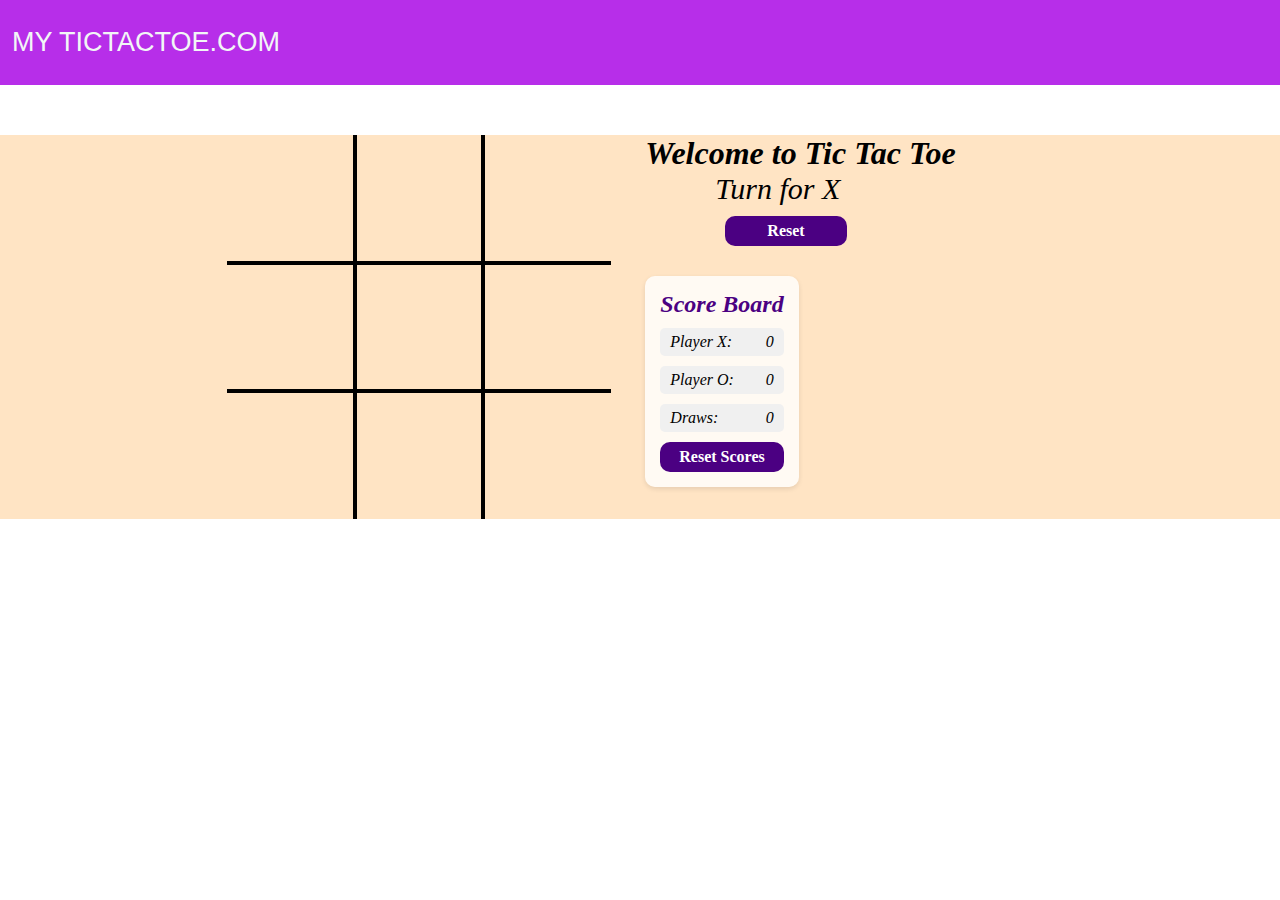
==== index.html @ e13ec162 "Issue modified" ====
<!DOCTYPE html>
<html lang="en">
<head>
    <meta charset="UTF-8">
    <meta http-equiv="X-UA-Compatible" content="IE=edge">
    <meta name="viewport" content="width=device-width, initial-scale=1.0">
    <title>Tic Tac Toe</title>
    <link rel="stylesheet" href="style.css">
</head>
<body>
    <nav>
    <ul>
        <li>MY TICTACTOE.COM</li>
    </ul>
    </nav>
    <div class="gamecontainer">
        <div class="container">
            <div class="line"></div>
            <div class="box bt-0 bl-0"><span class="boxtext"></span></div>
            <div class="box bt-0"><span class="boxtext"></span></div>
            <div class="box bt-0 br-0"><span class="boxtext"></span></div>
            <div class="box bl-0"><span class="boxtext"></span></div>
            <div class="box"><span class="boxtext"></span></div>
            <div class="box br-0"><span class="boxtext"></span></div>
            <div class="box bl-0 bb-0"><span class="boxtext"></span></div>
            <div class="box bb-0"><span class="boxtext"></span></div>
            <div class="box bb-0 br-0"><span class="boxtext"></span></div>
        </div>
        <div class="gameinfo">
            <h1>Welcome to Tic Tac Toe</h1>
            <div class="turnchange">
                <span class="info">Turn for X</span>
                <button id="reset">Reset</button>
            </div>
            <div class="score-container">
                <div class="score-board">
                    <h2>Score Board</h2>
                    <div class="scores">
                        <div class="score-item">
                            <span>Player X:</span>
                            <span id="scoreX">0</span>
                        </div>
                        <div class="score-item">
                            <span>Player O:</span>
                            <span id="scoreO">0</span>
                        </div>
                        <div class="score-item">
                            <span>Draws:</span>
                            <span id="scoreDraw">0</span>
                        </div>
                    </div>
                    <button id="resetScores">Reset Scores</button>
                </div>
                <div class="imgbox">
                    <img src="excited.gif" alt="">
                </div>
            </div>
        </div>
    </div>
    <script src="script.js"></script>
</body>
</html>
---- style.css ----
* {
    margin: 0;
    padding: 0;
}

nav {
    background-color: rgb(183, 46, 233);
    color: rgb(242, 246, 246);
    height: 85px;
    font-size: 27px;
    align-items: center;
    display: flex;
    padding: 0 12px;
    font-family: 'Lucida Sans', 'Lucida Sans Regular', 'Lucida Grande', 'Lucida Sans Unicode', Geneva, Verdana, sans-serif;
}

nav ul {
    list-style-type: none;
}

.info {
    font-size: 30px;
}

.gamecontainer {
    background-color: bisque;
    display: flex;
    justify-content: center;
    margin-top: 50px;
}

.container {
    display: grid;
    position: relative;
    grid-template-rows: repeat(3, 10vw);
    grid-template-columns: repeat(3, 10vw);
    font-family: 'Lucida Sans', 'Lucida Sans Regular', 'Lucida Grande', 'Lucida Sans Unicode', Geneva, Verdana, sans-serif;
}

.box {
    border: 2px solid black;
    font-size: 8vw;
    cursor: pointer;
    display: flex;
    justify-content: center;
    align-items: center;
}

.box:hover {
    background-color: rgb(168, 212, 231);
}

.gameinfo {
    padding: 0 34px;
    font-style: italic;
}

.imgbox img {
    width: 0;
    transition: width 1s ease-in-out;
}

.br-0 {
    border-right: 0;
}

.bl-0 {
    border-left: 0;
}

.bt-0 {
    border-top: 0;
}

.bb-0 {
    border-bottom: 0;
}

.turnchange {
    display: flex;
    flex-direction: column;
    justify-content: center;
    margin-left: 70px;
}

#reset {
    width: 40%;
    margin: 10px;
    background: #4B0082;
    color: #FFFFFF;
    padding: 6px 10px;
    border-radius: 10px;
    border: none;
    cursor: pointer;
    font-family: Georgia, 'Times New Roman', Times, serif;
    font-weight: 600;
    font-size: 16px;
    transition: all 0.3s ease-in-out;
}

#reset:hover {
    background-color: #9370DB;
    transform: scale(1.05);
    box-shadow: 0px 4px 8px rgba(0,0,0,0.2);
}

.line {
    background-color: rgb(222, 142, 229);
    height: 4px;
    width: 0;
    position: absolute;
    transition: width 1s ease-in-out;
}

.score-container {
    display: flex;
    align-items: flex-start;
    gap: 20px;
    margin-top: 20px;
}

.score-board {
    flex: 1;
    padding: 15px;
    background-color: rgba(255, 255, 255, 0.8);
    border-radius: 10px;
    box-shadow: 0 2px 5px rgba(0,0,0,0.1);
}

.score-board h2 {
    text-align: center;
    margin-bottom: 10px;
    color: #4B0082;
}

.scores {
    display: flex;
    flex-direction: column;
    gap: 10px;
}

.score-item {
    display: flex;
    justify-content: space-between;
    padding: 5px 10px;
    background-color: #f0f0f0;
    border-radius: 5px;
}

#resetScores {
    width: 100%;
    margin-top: 10px;
    background: #4B0082;
    color: #FFFFFF;
    padding: 6px 10px;
    border-radius: 10px;
    border: none;
    cursor: pointer;
    font-family: Georgia, 'Times New Roman', Times, serif;
    font-weight: 600;
    font-size: 16px;
    transition: all 0.3s ease-in-out;
}

#resetScores:hover {
    background-color: #9370DB;
    transform: scale(1.05);
    box-shadow: 0px 4px 8px rgba(0,0,0,0.2);
}

.imgbox {
    display: flex;
    align-items: center;
    justify-content: center;
    width: 200px;
}

.imgbox img {
    max-width: 100%;
    height: auto;
    transition: width 1s ease-in-out;
}

@media screen and (max-width: 800px) {
    .gamecontainer {
        flex-wrap: wrap;
    }
    .gameinfo {
        margin-top: 34px;
    }
    .gameinfo h1 {
        font-size: 1.5rem;
    }
    .container {
        display: grid;
        grid-template-rows: repeat(3, 30vm);
        grid-template-columns: repeat(3, 30vm);
    }
    .score-container {
        flex-direction: column;
        align-items: center;
    }
    .imgbox {
        width: 150px;
    }
}
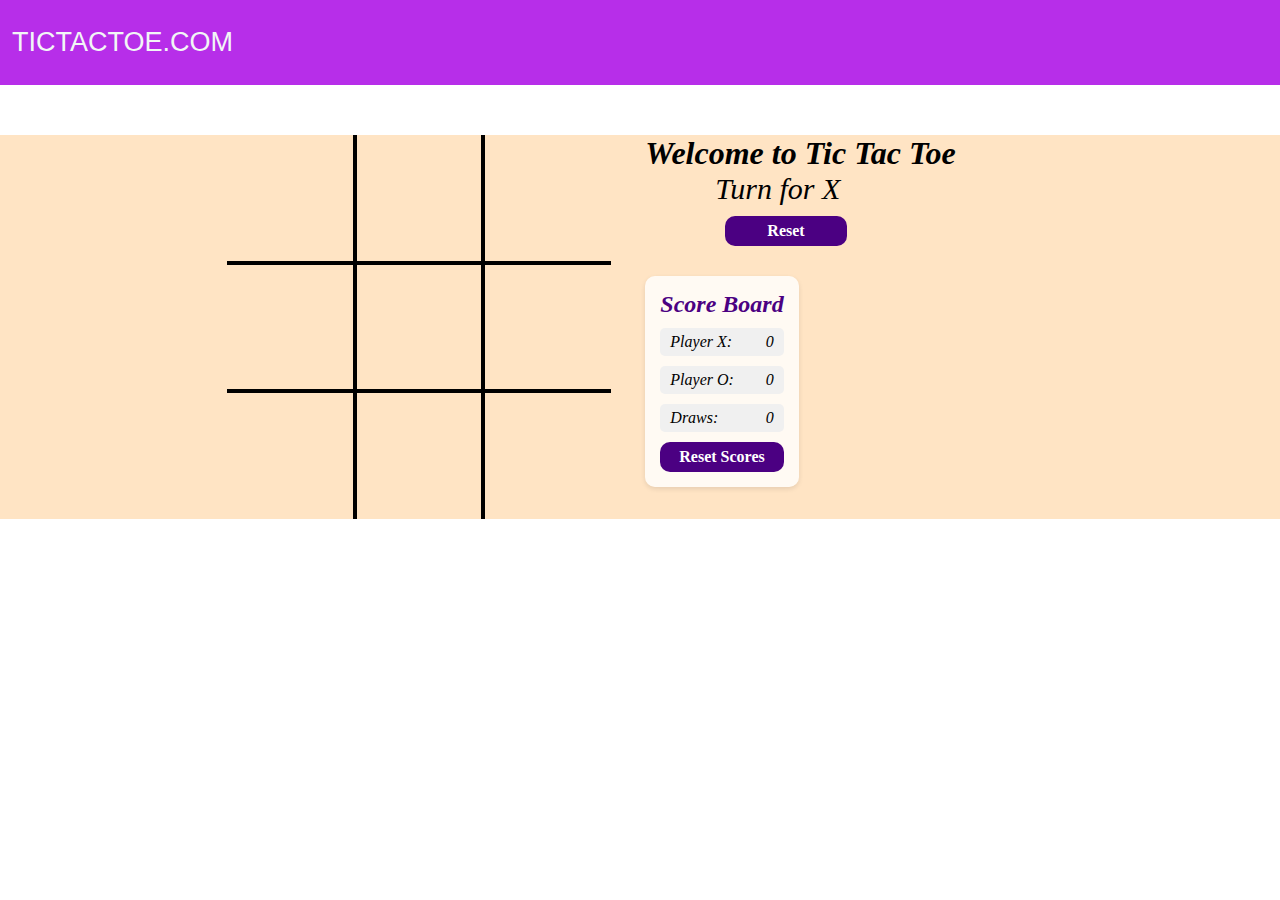
==== commit 06e400d2: "Code updated" ====
--- a/index.html
+++ b/index.html
@@ -10,7 +10,7 @@
 <body>
     <nav>
     <ul>
-        <li>MY TICTACTOE.COM</li>
+        <li>TICTACTOE.COM</li>
     </ul>
     </nav>
     <div class="gamecontainer">
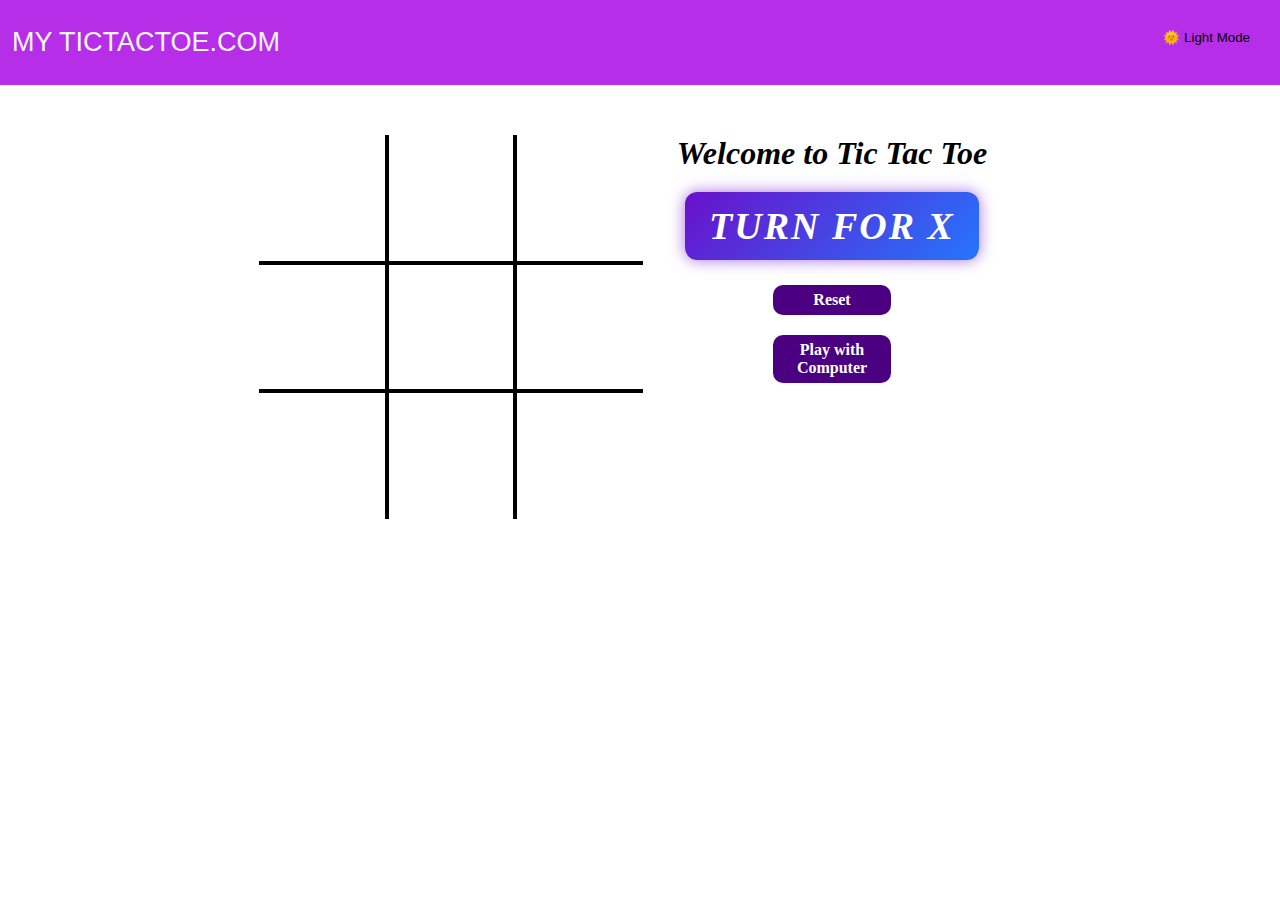
==== commit 0e129613: "Merge branch 'main' into enhancement/improve-turn-indicator" ====
--- a/index.html
+++ b/index.html
@@ -10,13 +10,15 @@
 <body>
     <nav>
     <ul>
-        <li>TICTACTOE.COM</li>
+        <li>MY TICTACTOE.COM</li>
     </ul>
+    <button id="togglebtn">🌞 Light Mode</button>
     </nav>
     <div class="gamecontainer">
+        
         <div class="container">
             <div class="line"></div>
-            <div class="box bt-0 bl-0"><span class="boxtext"></span></div>
+            <div class="box bt-0 bl-0" ><span class="boxtext"></span></div>
             <div class="box bt-0"><span class="boxtext"></span></div>
             <div class="box bt-0 br-0"><span class="boxtext"></span></div>
             <div class="box bl-0"><span class="boxtext"></span></div>
@@ -26,37 +28,20 @@
             <div class="box bb-0"><span class="boxtext"></span></div>
             <div class="box bb-0 br-0"><span class="boxtext"></span></div>
         </div>
-        <div class="gameinfo">
-            <h1>Welcome to Tic Tac Toe</h1>
-            <div class="turnchange">
-                <span class="info">Turn for X</span>
-                <button id="reset">Reset</button>
-            </div>
-            <div class="score-container">
-                <div class="score-board">
-                    <h2>Score Board</h2>
-                    <div class="scores">
-                        <div class="score-item">
-                            <span>Player X:</span>
-                            <span id="scoreX">0</span>
-                        </div>
-                        <div class="score-item">
-                            <span>Player O:</span>
-                            <span id="scoreO">0</span>
-                        </div>
-                        <div class="score-item">
-                            <span>Draws:</span>
-                            <span id="scoreDraw">0</span>
-                        </div>
-                    </div>
-                    <button id="resetScores">Reset Scores</button>
-                </div>
-                <div class="imgbox">
-                    <img src="excited.gif" alt="">
-                </div>
-            </div>
+    <div class="gameinfo">
+        <h1>Welcome to Tic Tac Toe</h1>
+        <div class="turnchange">
+            <span class="info">Turn for X</span>
+            <button id="reset">Reset</button>
+            <button id="bot">Play with Computer</button>
         </div>
+        <div class="imgbox">
+            <img src="excited.gif" alt="">
+        </div>
+    </div>
     </div>
     <script src="script.js"></script>
 </body>
-</html>+</html>
+
+
--- a/style.css
+++ b/style.css
@@ -1,9 +1,8 @@
-* {
+    *{
     margin: 0;
     padding: 0;
 }
-
-nav {
+nav{
     background-color: rgb(183, 46, 233);
     color: rgb(242, 246, 246);
     height: 85px;
@@ -14,30 +13,26 @@
     font-family: 'Lucida Sans', 'Lucida Sans Regular', 'Lucida Grande', 'Lucida Sans Unicode', Geneva, Verdana, sans-serif;
 }
 
-nav ul {
+nav ul{
     list-style-type: none;
 }
-
-.info {
-    font-size: 30px;
+.info{
+    font-size: 38px;
 }
-
-.gamecontainer {
-    background-color: bisque;
-    display: flex;
-    justify-content: center;
-    margin-top: 50px;
+.gamecontainer{
+     background-color: bisque;
+     display: flex;
+     justify-content: center;
+     margin-top: 50px;
 }
-
-.container {
-    display: grid;
+.container{
+    display: grid;  
     position: relative;
     grid-template-rows: repeat(3, 10vw);
-    grid-template-columns: repeat(3, 10vw);
+    grid-template-columns: repeat(3, 10vw) ;
     font-family: 'Lucida Sans', 'Lucida Sans Regular', 'Lucida Grande', 'Lucida Sans Unicode', Geneva, Verdana, sans-serif;
 }
-
-.box {
+.box{
     border: 2px solid black;
     font-size: 8vw;
     cursor: pointer;
@@ -45,45 +40,65 @@
     justify-content: center;
     align-items: center;
 }
-
-.box:hover {
+.box:hover{
     background-color: rgb(168, 212, 231);
 }
-
-.gameinfo {
+.info{
+    font-size: 38px;
+    font-weight: bold;
+    color: #fff;
+    background: linear-gradient(135deg, #6a11cb, #2575fc);
+    padding: 12px 24px;
+    border-radius: 12px;
+    text-align: center;
+    display: inline-block;
+    box-shadow: 0px 0px 15px rgba(106, 17, 203, 0.6);
+    margin-bottom: 15px;
+    text-transform: uppercase;
+    letter-spacing: 2px;
+    transition: all 0.3s ease-in-out;
+    animation: glow 1.5s infinite alternate;
+}
+@keyframes glow {
+    from {
+        box-shadow: 0px 0px 10px rgba(106, 17, 203, 0.8);
+    }
+    to {
+        box-shadow: 0px 0px 20px rgba(37, 117, 252, 1);
+    }
+}
+.gameinfo{
     padding: 0 34px;
     font-style: italic;
+    display: flex;
+    flex-direction: column;
+    align-items: center;
+    text-align: center;
 }
-
-.imgbox img {
+.imgbox img{
     width: 0;
-    transition: width 1s ease-in-out;
+    transition: width ls ease-in-out;
 }
-
-.br-0 {
+.br-0{
     border-right: 0;
 }
-
-.bl-0 {
+.bl-0{
     border-left: 0;
 }
-
-.bt-0 {
+.bt-0{
     border-top: 0;
 }
-
-.bb-0 {
+.bb-0{
     border-bottom: 0;
 }
-
-.turnchange {
+.turnchange{
     display: flex;
     flex-direction: column;
+    align-items: center;
     justify-content: center;
-    margin-left: 70px;
+    margin-top: 20px;
 }
-
-#reset {
+#reset,#bot{
     width: 40%;
     margin: 10px;
     background: #4B0082;
@@ -96,111 +111,75 @@
     font-weight: 600;
     font-size: 16px;
     transition: all 0.3s ease-in-out;
+   
+     
 }
-
-#reset:hover {
+#reset:hover{
     background-color: #9370DB;
     transform: scale(1.05);
     box-shadow: 0px 4px 8px rgba(0,0,0,0.2);
 }
 
-.line {
+.line{
     background-color: rgb(222, 142, 229);
     height: 4px;
     width: 0;
     position: absolute;
     transition: width 1s ease-in-out;
+
 }
-
-.score-container {
-    display: flex;
-    align-items: flex-start;
-    gap: 20px;
-    margin-top: 20px;
-}
-
-.score-board {
-    flex: 1;
-    padding: 15px;
-    background-color: rgba(255, 255, 255, 0.8);
-    border-radius: 10px;
-    box-shadow: 0 2px 5px rgba(0,0,0,0.1);
-}
-
-.score-board h2 {
-    text-align: center;
-    margin-bottom: 10px;
-    color: #4B0082;
-}
-
-.scores {
-    display: flex;
-    flex-direction: column;
-    gap: 10px;
-}
-
-.score-item {
-    display: flex;
-    justify-content: space-between;
-    padding: 5px 10px;
-    background-color: #f0f0f0;
-    border-radius: 5px;
-}
-
-#resetScores {
-    width: 100%;
-    margin-top: 10px;
-    background: #4B0082;
-    color: #FFFFFF;
-    padding: 6px 10px;
-    border-radius: 10px;
-    border: none;
-    cursor: pointer;
-    font-family: Georgia, 'Times New Roman', Times, serif;
-    font-weight: 600;
-    font-size: 16px;
-    transition: all 0.3s ease-in-out;
-}
-
-#resetScores:hover {
-    background-color: #9370DB;
-    transform: scale(1.05);
-    box-shadow: 0px 4px 8px rgba(0,0,0,0.2);
-}
-
-.imgbox {
-    display: flex;
-    align-items: center;
-    justify-content: center;
-    width: 200px;
-}
-
-.imgbox img {
-    max-width: 100%;
-    height: auto;
-    transition: width 1s ease-in-out;
-}
-
-@media screen and (max-width: 800px) {
-    .gamecontainer {
+@media screen and (max-width: 800px)
+{
+    .gamecontainer{
         flex-wrap: wrap;
     }
-    .gameinfo {
+    .gameinfo{
         margin-top: 34px;
     }
-    .gameinfo h1 {
+    .gameinfo h1{
         font-size: 1.5rem;
     }
-    .container {
+    .container{
         display: grid;
         grid-template-rows: repeat(3, 30vm);
         grid-template-columns: repeat(3, 30vm);
     }
-    .score-container {
-        flex-direction: column;
-        align-items: center;
-    }
-    .imgbox {
-        width: 150px;
-    }
-}+
+} 
+enhancement/improve-turn-indicator
+=======
+
+:root {
+    --bg-color: white;
+    --text-color: black;
+    --button-bg: lightgray;
+    --game-bg: bisque;
+}
+
+.dark-mode {
+    --bg-color: #1e1e1e;
+    --text-color: white;
+    --button-bg: gray;
+    --game-bg: #2c2c2c;
+}
+
+body {
+    background-color: var(--bg-color);
+    color: var(--text-color);
+    transition: 0.3s;
+}
+
+.gamecontainer {
+    background-color: var(--game-bg);
+}
+
+#togglebtn {
+    background-color: var(--button-bg);
+    border: none;
+    padding: 10px;
+    cursor: pointer;
+    border-radius: 5px;
+    position: absolute;
+    right: 20px;
+    top: 20px;
+} main
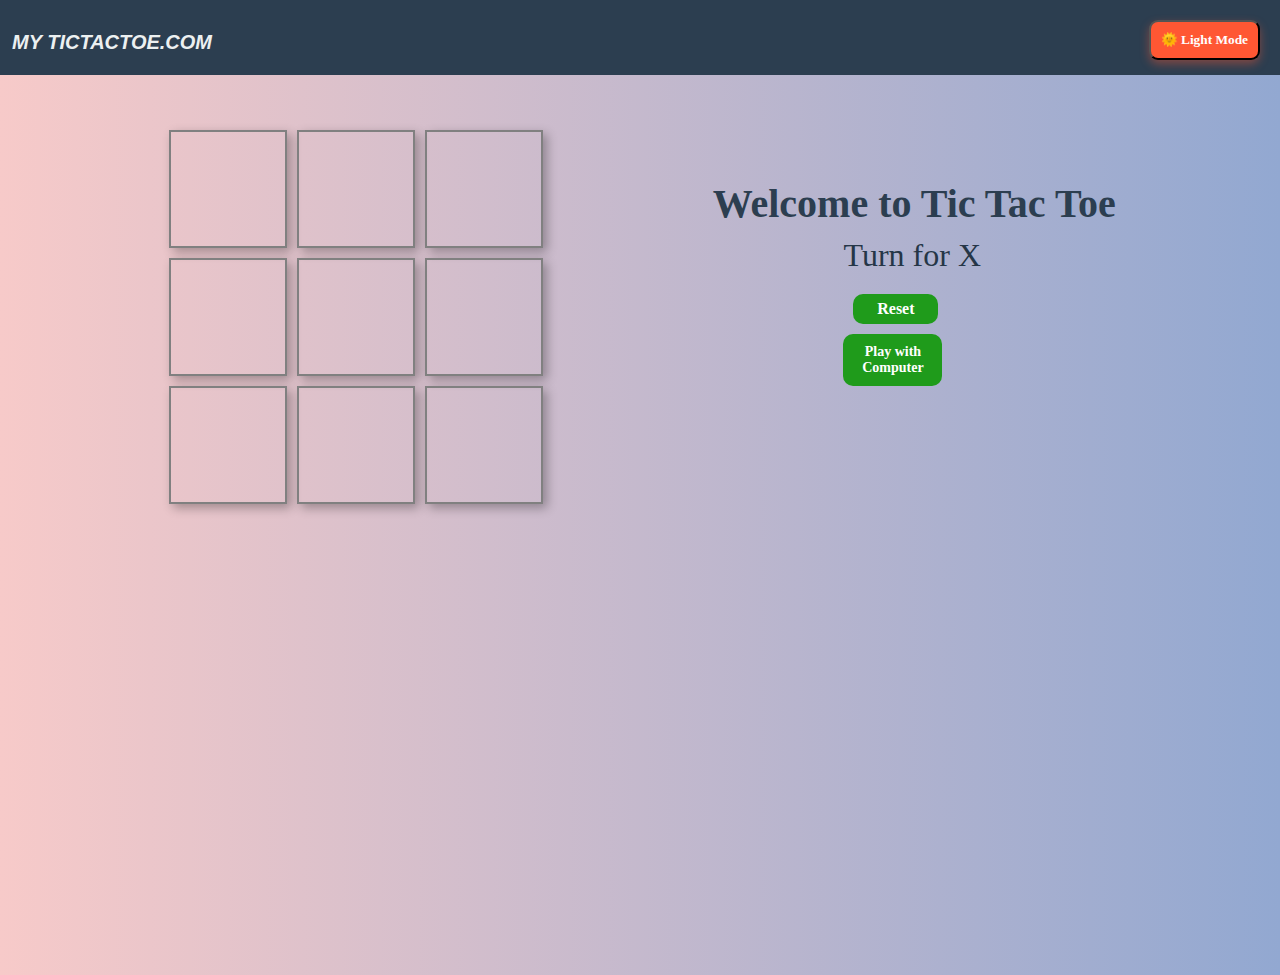
==== commit ea4bcee3: "Changed the UI of the page enhancing the UI with better colour" ====
--- a/index.html
+++ b/index.html
@@ -14,6 +14,7 @@
     </ul>
     <button id="togglebtn">🌞 Light Mode</button>
     </nav>
+    <main>
     <div class="gamecontainer">
         
         <div class="container">
@@ -41,6 +42,7 @@
     </div>
     </div>
     <script src="script.js"></script>
+</main>
 </body>
 </html>
 
--- a/style.css
+++ b/style.css
@@ -3,10 +3,12 @@
     padding: 0;
 }
 nav{
-    background-color: rgb(183, 46, 233);
-    color: rgb(242, 246, 246);
+    background-color:#2C3E50;
+    color: #ECF0F1;
     height: 85px;
-    font-size: 27px;
+    font-size: 20px;
+    font-weight: bold;
+    font-style: italic;
     align-items: center;
     display: flex;
     padding: 0 12px;
@@ -16,16 +18,23 @@
 nav ul{
     list-style-type: none;
 }
+
+main{
+    background: linear-gradient(to right,#f7cac9,#92a8d1);
+    position: relative;
+    margin-top: -20px;
+    height: 100vh;
+}
 .info{
-    font-size: 38px;
+    font-size: 30px;
 }
 .gamecontainer{
-     background-color: bisque;
      display: flex;
-     justify-content: center;
-     margin-top: 50px;
+     justify-content: space-evenly;
+     margin-top: 10px;
 }
 .container{
+    margin-top: 50px;
     display: grid;  
     position: relative;
     grid-template-rows: repeat(3, 10vw);
@@ -33,53 +42,37 @@
     font-family: 'Lucida Sans', 'Lucida Sans Regular', 'Lucida Grande', 'Lucida Sans Unicode', Geneva, Verdana, sans-serif;
 }
 .box{
-    border: 2px solid black;
+    border: 2px solid gray;
+    box-shadow: 4px 4px 10px rgba(0,0,0,0.3);
     font-size: 8vw;
+    color: #2C3E50;
     cursor: pointer;
     display: flex;
     justify-content: center;
     align-items: center;
+    margin: 5px;
 }
 .box:hover{
-    background-color: rgb(168, 212, 231);
-}
-.info{
-    font-size: 38px;
-    font-weight: bold;
-    color: #fff;
-    background: linear-gradient(135deg, #6a11cb, #2575fc);
-    padding: 12px 24px;
-    border-radius: 12px;
-    text-align: center;
-    display: inline-block;
-    box-shadow: 0px 0px 15px rgba(106, 17, 203, 0.6);
-    margin-bottom: 15px;
-    text-transform: uppercase;
-    letter-spacing: 2px;
-    transition: all 0.3s ease-in-out;
-    animation: glow 1.5s infinite alternate;
-}
-@keyframes glow {
-    from {
-        box-shadow: 0px 0px 10px rgba(106, 17, 203, 0.8);
-    }
-    to {
-        box-shadow: 0px 0px 20px rgba(37, 117, 252, 1);
-    }
+    background-color: #7a4e8d;
 }
 .gameinfo{
-    padding: 0 34px;
-    font-style: italic;
-    display: flex;
-    flex-direction: column;
-    align-items: center;
-    text-align: center;
+     display: flex;
+     flex-direction: column;
+     justify-content: center;
+     align-items: center;
+    
+}
+.gameinfo h1{
+    margin-bottom: 10px;
+    font-family: Cambria, Cochin, Georgia, Times, 'Times New Roman', serif;
+    font-size: 2.5rem;
+    color: #2C3E50;
 }
 .imgbox img{
     width: 0;
     transition: width ls ease-in-out;
 }
-.br-0{
+/* .br-0{
     border-right: 0;
 }
 .bl-0{
@@ -90,23 +83,28 @@
 }
 .bb-0{
     border-bottom: 0;
-}
+} */
 .turnchange{
     display: flex;
     flex-direction: column;
-    align-items: center;
     justify-content: center;
-    margin-top: 20px;
-}
-#reset,#bot{
-    width: 40%;
+    
+}
+.turnchange span{
+    color: #253647;
+    font-family: Cambria, Cochin, Georgia, Times, 'Times New Roman', serif;
+    font-size: 2rem;
+    margin-bottom: 10px;
+}
+
+#reset{
+    width: 60%;
     margin: 10px;
-    background: #4B0082;
+    background: #1f9b1b;
     color: #FFFFFF;
     padding: 6px 10px;
     border-radius: 10px;
     border: none;
-    cursor: pointer;
     font-family: Georgia, 'Times New Roman', Times, serif;
     font-weight: 600;
     font-size: 16px;
@@ -114,10 +112,26 @@
    
      
 }
-#reset:hover{
-    background-color: #9370DB;
+#bot{
+    background: #1f9b1b;
+    color: #FFFFFF;
+    border-radius: 10px;
+    padding: 10px;
+    border: none;
+    font-weight: 600;
+    font-family: Georgia, 'Times New Roman', Times, serif;
+    display: flex;
+    width: 70%;
+     font-size: 14px;
+     transition: all 0.3s ease-in-out;
+}
+
+
+.turnchange button:hover{
+    background-color: #2E86C1;
     transform: scale(1.05);
     box-shadow: 0px 4px 8px rgba(0,0,0,0.2);
+    cursor: pointer;
 }
 
 .line{
@@ -146,8 +160,6 @@
     }
 
 } 
-enhancement/improve-turn-indicator
-=======
 
 :root {
     --bg-color: white;
@@ -169,17 +181,36 @@
     transition: 0.3s;
 }
 
-.gamecontainer {
-    background-color: var(--game-bg);
-}
+
 
 #togglebtn {
-    background-color: var(--button-bg);
-    border: none;
+    background-color: #FF5733;
+    color: #FFFFFF;
+    box-shadow: 0px 4px 10px rgba(255,87,51,0.4);
+    font-family: Cambria, Cochin, Georgia, Times, 'Times New Roman', serif;
+    font-weight: bold;
     padding: 10px;
     cursor: pointer;
-    border-radius: 5px;
+    border-radius: 9px;
     position: absolute;
     right: 20px;
     top: 20px;
-} main
+    transition: all 0.3s ease;
+}
+#togglebtn:hover{
+    background-color: #E74C3C;
+    box-shadow: 0px 6px 15px rgba(255,87,51,0.6);
+    transform: translateY(-2px);
+}
+#easy, #medium,#hard{
+    background-color: #1e3a42;
+    color: #ffffff;
+    margin-top: 10px;
+    border: none;
+    border-radius: 2px;
+    padding: 10px;
+    margin-right: 10px;
+}
+#easy:hover,#medium:hover,#hard:hover{
+    background-color: #3142df;
+}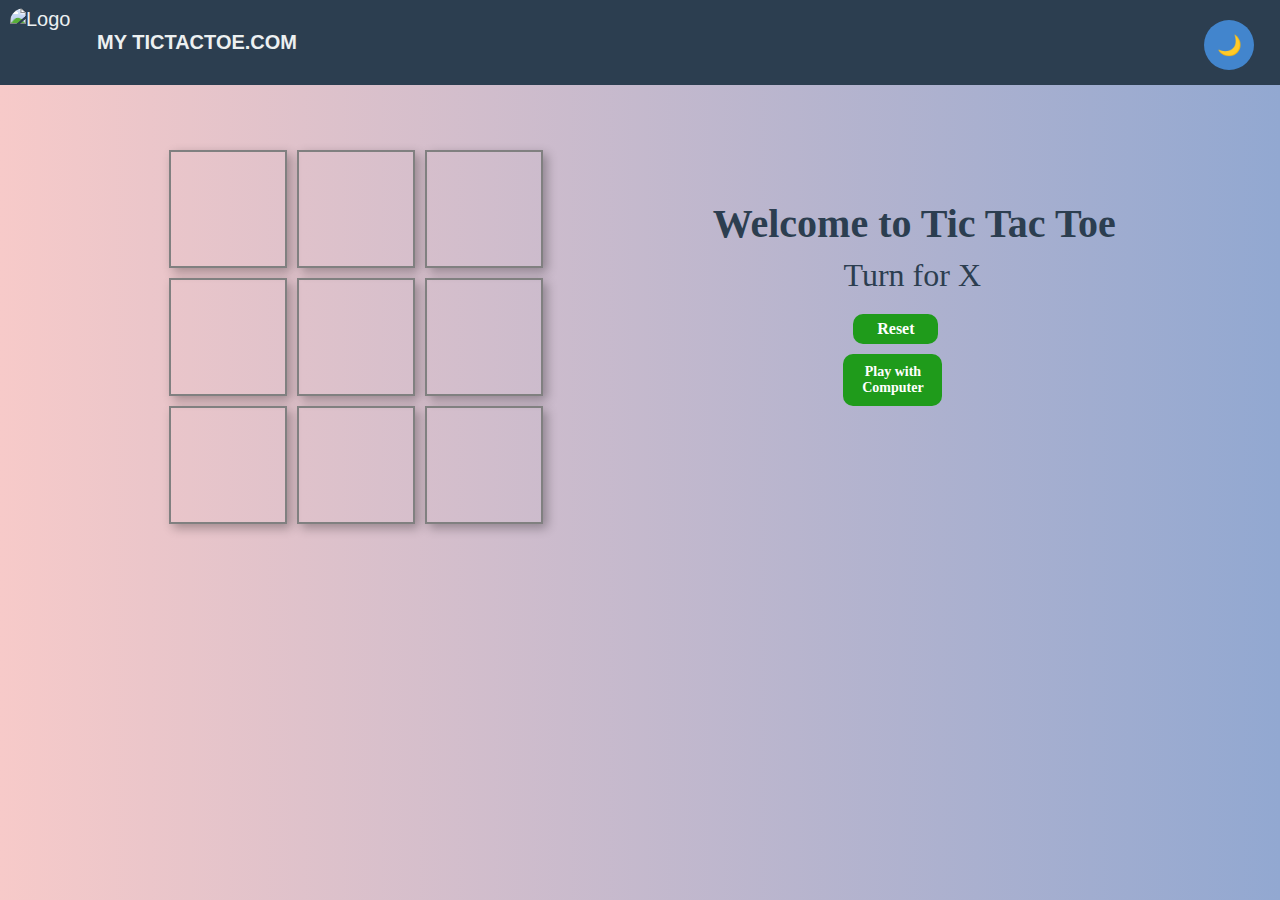
==== commit a0cab892: "dark mode implemented" ====
--- a/index.html
+++ b/index.html
@@ -8,13 +8,18 @@
     <link rel="stylesheet" href="style.css">
 </head>
 <body>
+    <div class="section">
     <nav>
-    <ul>
-        <li>MY TICTACTOE.COM</li>
-    </ul>
-    <button id="togglebtn">🌞 Light Mode</button>
+        <ul>
+            <li class="nav-logo">
+                <img src="logo.jpeg" alt="Logo" class="logo">
+                <span class="site-title">MY TICTACTOE.COM</span>
+            </li>
+        </ul>
+        <button id="toggleTheme" class="toggle-btn">🌙</button>
+
     </nav>
-    <main>
+    
     <div class="gamecontainer">
         
         <div class="container">
@@ -41,8 +46,9 @@
         </div>
     </div>
     </div>
+</div>
     <script src="script.js"></script>
-</main>
+
 </body>
 </html>
 
--- a/style.css
+++ b/style.css
@@ -1,100 +1,163 @@
-    *{
+* {
     margin: 0;
     padding: 0;
 }
-nav{
-    background-color:#2C3E50;
-    color: #ECF0F1;
+
+:root {
+    --bg-color: white;
+    --text-color: black;
+    --nav-bg: #2C3E50;
+    --nav-text: #ECF0F1;
+    --box-border: grey;
+    --box-shadow: 4px 4px 10px rgba(0, 0, 0, 0.3);
+    --box-color: #2C3E50;
+    --box-hover: rgb(178, 119, 233);
+    --game-bg: linear-gradient(to right, #f7cac9, #92a8d1);
+    --win-line: rgb(222, 142, 229);
+    --button-bg: #1f9b1b;
+    --button-hover: #2E86C1;
+    --difficulty-bg: #1e3a42;
+    --difficulty-hover: #3142df;
+}
+
+.dark-mode {
+    --bg-color: #1e1e1e;
+    --text-color: white;
+    --nav-bg: #111;
+    --nav-text: #eee;
+    --box-border: #333;
+    --box-shadow: 4px 4px 10px rgba(255, 255, 255, 0.1);
+    --box-color: #eee;
+    --box-hover: #555;
+    --game-bg: #222;
+    --win-line: #888;
+    --button-bg: #333;
+    --button-hover: #555;
+    --difficulty-bg: #333;
+    --difficulty-hover: #555;
+}
+
+body {
+    background-color: var(--bg-color);
+    color: var(--text-color);
+    transition: 0.3s;
+}
+
+.section {
+    background: var(--game-bg);
+    position: relative;
+    height: 100vh;
+}
+
+nav {
+    background-color: var(--nav-bg);
+    color: var(--nav-text);
     height: 85px;
     font-size: 20px;
+    display: flex;
+    align-items: center;
+    justify-content: space-between;
+    padding: 0 10px;
+    font-family: 'Lucida Sans', 'Lucida Sans Regular', 'Lucida Grande', 'Lucida Sans Unicode', Geneva, Verdana, sans-serif;
+    transition: 0.3s;
+}
+
+nav ul {
+    list-style-type: none;
+    padding: 0;
+    margin: 0;
+}
+
+.nav-logo {
+    display: flex;
+    align-items: center;
+}
+
+.nav-logo img {
+    height: 70px;
+}
+
+.logo {
+    width: 75px;
+    height: 75px;
+    margin-right: 12px;
+    border-radius: 20%;
+}
+
+.site-title {
     font-weight: bold;
-    font-style: italic;
-    align-items: center;
-    display: flex;
-    padding: 0 12px;
-    font-family: 'Lucida Sans', 'Lucida Sans Regular', 'Lucida Grande', 'Lucida Sans Unicode', Geneva, Verdana, sans-serif;
-}
-
-nav ul{
-    list-style-type: none;
-}
-
-main{
-    background: linear-gradient(to right,#f7cac9,#92a8d1);
-    position: relative;
-    margin-top: -20px;
-    height: 100vh;
-}
-.info{
+    white-space: nowrap;
+}
+
+.info {
     font-size: 30px;
 }
-.gamecontainer{
-     display: flex;
-     justify-content: space-evenly;
-     margin-top: 10px;
-}
-.container{
+
+.gamecontainer {
+    display: flex;
+    justify-content: space-evenly;
+    align-items: center;
+    margin-top: 10px;
+}
+
+.container {
     margin-top: 50px;
-    display: grid;  
+    display: grid;
     position: relative;
     grid-template-rows: repeat(3, 10vw);
-    grid-template-columns: repeat(3, 10vw) ;
+    grid-template-columns: repeat(3, 10vw);
     font-family: 'Lucida Sans', 'Lucida Sans Regular', 'Lucida Grande', 'Lucida Sans Unicode', Geneva, Verdana, sans-serif;
 }
-.box{
-    border: 2px solid gray;
-    box-shadow: 4px 4px 10px rgba(0,0,0,0.3);
+
+.box {
+    border: 2px solid var(--box-border);
+    box-shadow: var(--box-shadow);
     font-size: 8vw;
-    color: #2C3E50;
+    color: var(--box-color);
     cursor: pointer;
     display: flex;
     justify-content: center;
     align-items: center;
     margin: 5px;
-}
-.box:hover{
-    background-color: #7a4e8d;
-}
-.gameinfo{
-     display: flex;
-     flex-direction: column;
-     justify-content: center;
-     align-items: center;
-    
-}
-.gameinfo h1{
+    transition: 0.3s;
+}
+
+.box:hover {
+    background-color: var(--box-hover);
+}
+
+.gameinfo {
+    display: flex;
+    flex-direction: column;
+    justify-content: center;
+    align-items: center;
+}
+
+.gameinfo h1 {
     margin-bottom: 10px;
     font-family: Cambria, Cochin, Georgia, Times, 'Times New Roman', serif;
     font-size: 2.5rem;
-    color: #2C3E50;
-}
-.imgbox img{
+    color: var(--box-color); /* Use variable here */
+    transition: 0.3s;
+}
+
+.imgbox img {
     width: 0;
-    transition: width ls ease-in-out;
-}
-/* .br-0{
-    border-right: 0;
-}
-.bl-0{
-    border-left: 0;
-}
-.bt-0{
-    border-top: 0;
-}
-.bb-0{
-    border-bottom: 0;
-} */
-.turnchange{
+    transition: width 1s ease-in-out;
+}
+
+.turnchange {
     display: flex;
     flex-direction: column;
     justify-content: center;
-    
-}
-.turnchange span{
-    color: #253647;
+}
+
+.turnchange span {
+    color: var(--box-color);
     font-family: Cambria, Cochin, Georgia, Times, 'Times New Roman', serif;
     font-size: 2rem;
     margin-bottom: 10px;
+    /* transition: 0.3s; */
 }
 
 #reset{
@@ -126,90 +189,80 @@
      transition: all 0.3s ease-in-out;
 }
 
-
-.turnchange button:hover{
-    background-color: #2E86C1;
+.turnchange button:hover {
+    background-color: var(--button-hover);
     transform: scale(1.05);
-    box-shadow: 0px 4px 8px rgba(0,0,0,0.2);
+    box-shadow: 0px 4px 8px rgba(0, 0, 0, 0.2);
     cursor: pointer;
 }
 
-.line{
-    background-color: rgb(222, 142, 229);
+.line {
+    background-color: var(--win-line);
     height: 4px;
     width: 0;
     position: absolute;
     transition: width 1s ease-in-out;
-
-}
-@media screen and (max-width: 800px)
-{
-    .gamecontainer{
+}
+
+@media screen and (max-width: 800px) {
+    .gamecontainer {
         flex-wrap: wrap;
     }
-    .gameinfo{
+
+    .gameinfo {
         margin-top: 34px;
     }
-    .gameinfo h1{
+
+    .gameinfo h1 {
         font-size: 1.5rem;
     }
-    .container{
+
+    .container {
         display: grid;
         grid-template-rows: repeat(3, 30vm);
         grid-template-columns: repeat(3, 30vm);
     }
-
-} 
-
-:root {
-    --bg-color: white;
-    --text-color: black;
-    --button-bg: lightgray;
-    --game-bg: bisque;
-}
-
-.dark-mode {
-    --bg-color: #1e1e1e;
-    --text-color: white;
-    --button-bg: gray;
-    --game-bg: #2c2c2c;
-}
-
-body {
-    background-color: var(--bg-color);
-    color: var(--text-color);
-    transition: 0.3s;
-}
-
-
-
-#togglebtn {
-    background-color: #FF5733;
-    color: #FFFFFF;
-    box-shadow: 0px 4px 10px rgba(255,87,51,0.4);
-    font-family: Cambria, Cochin, Georgia, Times, 'Times New Roman', serif;
-    font-weight: bold;
-    padding: 10px;
+}
+
+.toggle-btn {
+    position: fixed;
+    top: 20px;
+    right: max(10px, 2vw);
+    background: #4285cd;
+    color: white;
+    border: none;
+    border-radius: 50%;
+    width: 50px;
+    height: 50px;
+    font-size: 20px;
     cursor: pointer;
-    border-radius: 9px;
-    position: absolute;
-    right: 20px;
-    top: 20px;
-    transition: all 0.3s ease;
-}
-#togglebtn:hover{
-    background-color: #E74C3C;
-    box-shadow: 0px 6px 15px rgba(255,87,51,0.6);
-    transform: translateY(-2px);
-}
-#easy, #medium,#hard{
-    background-color: #1e3a42;
+    transition: 0.3s;
+    z-index: 1000;
+    display: flex;
+    align-items: center;
+    justify-content: center;
+}
+
+@media (max-width: 480px) {
+    .toggle-btn {
+        top: 20px;
+        right: 10px;
+        width: 40px;
+        height: 40px;
+        font-size: 16px;
+    }
+}
+
+#easy, #medium, #hard {
+    background-color: var(--difficulty-bg);
     color: #ffffff;
     margin-top: 10px;
     border: none;
     border-radius: 2px;
     padding: 10px;
     margin-right: 10px;
+
+
 }
 #easy:hover,#medium:hover,#hard:hover{
     background-color: #3142df;
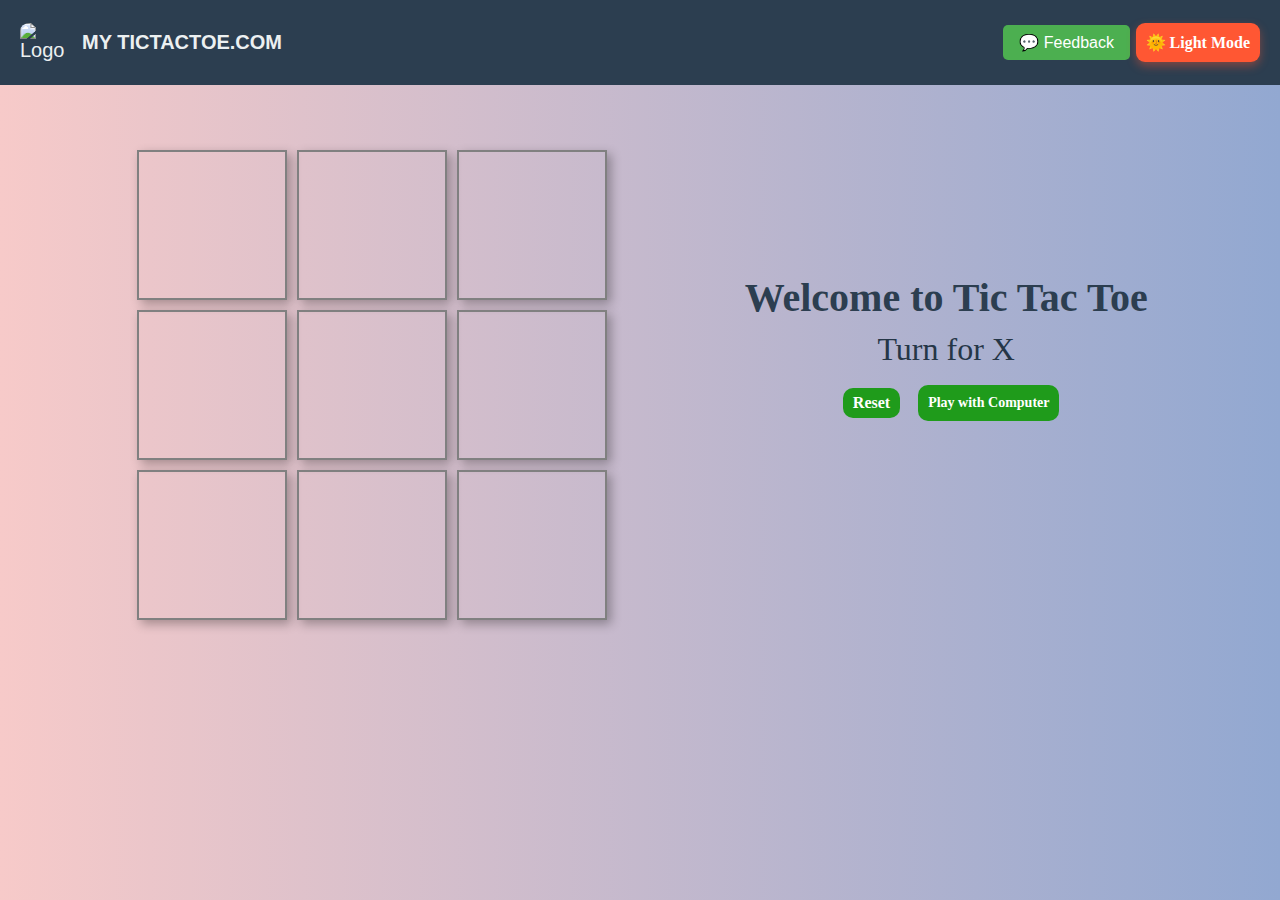
==== commit b0ae8cd6: "Refactor navigation layout and improve responsiveness; update styles for better usability" ====
--- a/index.html
+++ b/index.html
@@ -1,5 +1,6 @@
 <!DOCTYPE html>
 <html lang="en">
+
 <head>
     <meta charset="UTF-8">
     <meta http-equiv="X-UA-Compatible" content="IE=edge">
@@ -7,49 +8,61 @@
     <title>Tic Tac Toe</title>
     <link rel="stylesheet" href="style.css">
 </head>
+
 <body>
     <div class="section">
-    <nav>
-        <ul>
-            <li class="nav-logo">
-                <img src="logo.jpeg" alt="Logo" class="logo">
-                <span class="site-title">MY TICTACTOE.COM</span>
-            </li>
-        </ul>
-        <button id="toggleTheme" class="toggle-btn">🌙</button>
+        <nav>
+            <ul>
+                <li class="nav-logo">
+                    <img src="logo.jpeg" alt="Logo" class="logo">
+                    <span class="site-title">MY TICTACTOE.COM</span>
+                </li>
+            </ul>
+            <div>
+                <button id="feedbackBtn">💬 Feedback</button> <!-- Added Feedback Button -->
+                <button id="togglebtn">🌞 Light Mode</button>
+            </div>
+        </nav>
 
-    </nav>
-    
-    <div class="gamecontainer">
-        
-        <div class="container">
-            <div class="line"></div>
-            <div class="box bt-0 bl-0" ><span class="boxtext"></span></div>
-            <div class="box bt-0"><span class="boxtext"></span></div>
-            <div class="box bt-0 br-0"><span class="boxtext"></span></div>
-            <div class="box bl-0"><span class="boxtext"></span></div>
-            <div class="box"><span class="boxtext"></span></div>
-            <div class="box br-0"><span class="boxtext"></span></div>
-            <div class="box bl-0 bb-0"><span class="boxtext"></span></div>
-            <div class="box bb-0"><span class="boxtext"></span></div>
-            <div class="box bb-0 br-0"><span class="boxtext"></span></div>
-        </div>
-    <div class="gameinfo">
-        <h1>Welcome to Tic Tac Toe</h1>
-        <div class="turnchange">
-            <span class="info">Turn for X</span>
-            <button id="reset">Reset</button>
-            <button id="bot">Play with Computer</button>
-        </div>
-        <div class="imgbox">
-            <img src="excited.gif" alt="">
+        <div class="gamecontainer">
+
+            <div class="container">
+                <div class="line"></div>
+                <div class="box bt-0 bl-0"><span class="boxtext"></span></div>
+                <div class="box bt-0"><span class="boxtext"></span></div>
+                <div class="box bt-0 br-0"><span class="boxtext"></span></div>
+                <div class="box bl-0"><span class="boxtext"></span></div>
+                <div class="box"><span class="boxtext"></span></div>
+                <div class="box br-0"><span class="boxtext"></span></div>
+                <div class="box bl-0 bb-0"><span class="boxtext"></span></div>
+                <div class="box bb-0"><span class="boxtext"></span></div>
+                <div class="box bb-0 br-0"><span class="boxtext"></span></div>
+            </div>
+            <div class="gameinfo">
+                <h1 style="text-align: center;">Welcome to Tic Tac Toe</h1>
+                <div class="turnchange">
+                    <span class="info" style="text-align: center;">Turn for X</span>
+                    <div style="display: flex; align-items: center;gap: 0.5em;">
+                        <button id="reset">Reset</button>
+                        <button id="bot">Play with Computer</button>
+                    </div>
+                </div>
+                <div class="imgbox">
+                    <img src="excited.gif" alt="">
+                </div>
+            </div>
         </div>
     </div>
-    </div>
-</div>
+
+    <script>
+        // Feedback button functionality
+        document.getElementById('feedbackBtn').addEventListener('click', function () {
+            window.location.href = 'feedback.html'; // Redirect to the feedback page
+        });
+    </script>
+
     <script src="script.js"></script>
 
 </body>
-</html>
 
-
+</html>--- a/style.css
+++ b/style.css
@@ -1,87 +1,50 @@
+/* General Reset */
 * {
     margin: 0;
     padding: 0;
-}
-
-:root {
-    --bg-color: white;
-    --text-color: black;
-    --nav-bg: #2C3E50;
-    --nav-text: #ECF0F1;
-    --box-border: grey;
-    --box-shadow: 4px 4px 10px rgba(0, 0, 0, 0.3);
-    --box-color: #2C3E50;
-    --box-hover: rgb(178, 119, 233);
-    --game-bg: linear-gradient(to right, #f7cac9, #92a8d1);
-    --win-line: rgb(222, 142, 229);
-    --button-bg: #1f9b1b;
-    --button-hover: #2E86C1;
-    --difficulty-bg: #1e3a42;
-    --difficulty-hover: #3142df;
-}
-
-.dark-mode {
-    --bg-color: #1e1e1e;
-    --text-color: white;
-    --nav-bg: #111;
-    --nav-text: #eee;
-    --box-border: #333;
-    --box-shadow: 4px 4px 10px rgba(255, 255, 255, 0.1);
-    --box-color: #eee;
-    --box-hover: #555;
-    --game-bg: #222;
-    --win-line: #888;
-    --button-bg: #333;
-    --button-hover: #555;
-    --difficulty-bg: #333;
-    --difficulty-hover: #555;
-}
-
-body {
-    background-color: var(--bg-color);
-    color: var(--text-color);
-    transition: 0.3s;
-}
-
+    box-sizing: border-box;
+}
+
+/* Section Styles */
 .section {
-    background: var(--game-bg);
+    background: linear-gradient(to right, #f7cac9, #92a8d1);
     position: relative;
-    height: 100vh;
-}
-
+    min-height: 100vh;
+}
+
+/* Navigation Styles */
 nav {
-    background-color: var(--nav-bg);
-    color: var(--nav-text);
+    background-color: #2C3E50;
+    color: #ECF0F1;
     height: 85px;
     font-size: 20px;
     display: flex;
     align-items: center;
     justify-content: space-between;
-    padding: 0 10px;
+    padding: 0 20px;
     font-family: 'Lucida Sans', 'Lucida Sans Regular', 'Lucida Grande', 'Lucida Sans Unicode', Geneva, Verdana, sans-serif;
-    transition: 0.3s;
-}
-
+    position: sticky;
+    z-index: 20;
+    top: 0;
+}
+
+/* Navigation List */
 nav ul {
     list-style-type: none;
     padding: 0;
     margin: 0;
 }
 
+/* Logo Styling */
 .nav-logo {
     display: flex;
     align-items: center;
 }
 
-.nav-logo img {
-    height: 70px;
-}
-
-.logo {
-    width: 75px;
-    height: 75px;
+.nav-logo .logo {
+    width: 50px;
     margin-right: 12px;
-    border-radius: 20%;
+    border-radius: 20%; /* Makes the logo circular */
 }
 
 .site-title {
@@ -89,10 +52,34 @@
     white-space: nowrap;
 }
 
-.info {
-    font-size: 30px;
-}
-
+/* Button Container Styling */
+.nav-buttons {
+    display: flex;
+    align-items: center; /* Vertically center the buttons */
+    gap: 8px; /* Reduced gap between the buttons */
+    position: absolute;
+    right: 20px;
+    top: 20px;
+}
+
+/* Individual Button Styling */
+button {
+    padding: 8px 16px;
+    background-color: #4CAF50;
+    border: none;
+    color: white;
+    font-size: 16px;
+    cursor: pointer;
+    border-radius: 5px;
+    transition: background-color 0.3s ease;
+}
+
+/* Hover Effects for Buttons */
+button:hover {
+    background-color: #45a049;
+}
+
+/* Game Container */
 .gamecontainer {
     display: flex;
     justify-content: space-evenly;
@@ -100,32 +87,35 @@
     margin-top: 10px;
 }
 
+/* Grid Layout for Tic Tac Toe */
 .container {
     margin-top: 50px;
     display: grid;
     position: relative;
-    grid-template-rows: repeat(3, 10vw);
-    grid-template-columns: repeat(3, 10vw);
+    grid-template-rows: repeat(3, 10em);
+    grid-template-columns: repeat(3, 10em);
     font-family: 'Lucida Sans', 'Lucida Sans Regular', 'Lucida Grande', 'Lucida Sans Unicode', Geneva, Verdana, sans-serif;
 }
 
+/* Box Styling */
 .box {
-    border: 2px solid var(--box-border);
-    box-shadow: var(--box-shadow);
-    font-size: 8vw;
-    color: var(--box-color);
+    border: 2px solid grey;
+    box-shadow: 4px 4px 10px rgba(0, 0, 0, 0.3);
+    font-size: 8em;
+    color: #2C3E50;
     cursor: pointer;
     display: flex;
     justify-content: center;
     align-items: center;
     margin: 5px;
-    transition: 0.3s;
-}
-
+}
+
+/* Box Hover Effect */
 .box:hover {
-    background-color: var(--box-hover);
-}
-
+    background-color: rgb(178, 119, 233);
+}
+
+/* Game Info Container */
 .gameinfo {
     display: flex;
     flex-direction: column;
@@ -133,19 +123,15 @@
     align-items: center;
 }
 
+/* Header Styling */
 .gameinfo h1 {
     margin-bottom: 10px;
     font-family: Cambria, Cochin, Georgia, Times, 'Times New Roman', serif;
     font-size: 2.5rem;
-    color: var(--box-color); /* Use variable here */
-    transition: 0.3s;
-}
-
-.imgbox img {
-    width: 0;
-    transition: width 1s ease-in-out;
-}
-
+    color: #2C3E50;
+}
+
+/* Turn Indicator Styling */
 .turnchange {
     display: flex;
     flex-direction: column;
@@ -153,14 +139,14 @@
 }
 
 .turnchange span {
-    color: var(--box-color);
+    color: #253647;
     font-family: Cambria, Cochin, Georgia, Times, 'Times New Roman', serif;
     font-size: 2rem;
     margin-bottom: 10px;
-    /* transition: 0.3s; */
-}
-
-#reset{
+}
+
+/* Button Styles for Reset and Play with Computer */
+#reset {
     width: 60%;
     margin: 10px;
     background: #1f9b1b;
@@ -172,10 +158,9 @@
     font-weight: 600;
     font-size: 16px;
     transition: all 0.3s ease-in-out;
-   
-     
-}
-#bot{
+}
+
+#bot {
     background: #1f9b1b;
     color: #FFFFFF;
     border-radius: 10px;
@@ -183,27 +168,29 @@
     border: none;
     font-weight: 600;
     font-family: Georgia, 'Times New Roman', Times, serif;
-    display: flex;
-    width: 70%;
-     font-size: 14px;
-     transition: all 0.3s ease-in-out;
-}
-
+    font-size: 14px;
+    transition: all 0.3s ease-in-out;
+    white-space: nowrap;
+}
+
+/* Hover Effect for Buttons in Turn Info */
 .turnchange button:hover {
-    background-color: var(--button-hover);
+    background-color: #2E86C1;
     transform: scale(1.05);
     box-shadow: 0px 4px 8px rgba(0, 0, 0, 0.2);
     cursor: pointer;
 }
 
+/* Line between grid */
 .line {
-    background-color: var(--win-line);
+    background-color: rgb(222, 142, 229);
     height: 4px;
     width: 0;
     position: absolute;
     transition: width 1s ease-in-out;
 }
 
+/* Media Queries for Small Screens */
 @media screen and (max-width: 800px) {
     .gamecontainer {
         flex-wrap: wrap;
@@ -224,46 +211,84 @@
     }
 }
 
-.toggle-btn {
-    position: fixed;
-    top: 20px;
-    right: max(10px, 2vw);
-    background: #4285cd;
-    color: white;
-    border: none;
-    border-radius: 50%;
-    width: 50px;
-    height: 50px;
-    font-size: 20px;
-    cursor: pointer;
+@media screen and (max-width: 678px) {
+    .site-title{
+        display: none;
+    }
+}
+
+@media screen and (max-width: 515px) {
+    .container {
+        grid-template-rows: repeat(3, 30vw);
+        grid-template-columns: repeat(3, 30vw);
+    }
+    .box {
+        font-size: 18vw;
+    }
+}
+
+/* Dark Mode Styles */
+:root {
+    --bg-color: white;
+    --text-color: black;
+    --button-bg: lightgray;
+    --game-bg: bisque;
+}
+
+.dark-mode {
+    --bg-color: #1e1e1e;
+    --text-color: white;
+    --button-bg: gray;
+    --game-bg: #2c2c2c;
+}
+
+body {
+    background-color: var(--bg-color);
+    color: var(--text-color);
     transition: 0.3s;
-    z-index: 1000;
-    display: flex;
-    align-items: center;
-    justify-content: center;
-}
-
-@media (max-width: 480px) {
-    .toggle-btn {
-        top: 20px;
-        right: 10px;
-        width: 40px;
-        height: 40px;
-        font-size: 16px;
-    }
-}
-
-#easy, #medium, #hard {
-    background-color: var(--difficulty-bg);
+}
+
+/* Dark Mode Button Styling */
+#togglebtn {
+    background-color: #FF5733;
+    color: #FFFFFF;
+    box-shadow: 0px 4px 10px rgba(255, 87, 51, 0.4);
+    font-family: Cambria, Cochin, Georgia, Times, 'Times New Roman', serif;
+    font-weight: bold;
+    padding: 10px;
+    cursor: pointer;
+    border-radius: 9px;
+    transition: all 0.3s ease;
+}
+
+/* Hover Effect for Dark Mode Button */
+#togglebtn:hover {
+    background-color: #E74C3C;
+    box-shadow: 0px 6px 15px rgba(255, 87, 51, 0.6);
+    transform: translateY(-2px);
+}
+
+/* Button Styling for Difficulty Levels */
+.level{
+    display: flex;
+    align-items: center;
+    justify-content: center;
+    gap: 0.5em;
+    margin-top: 0.7em;
+}
+
+#easy,
+#medium,
+#hard {
+    background-color: #1e3a42;
     color: #ffffff;
-    margin-top: 10px;
     border: none;
     border-radius: 2px;
     padding: 10px;
-    margin-right: 10px;
-
-
-}
-#easy:hover,#medium:hover,#hard:hover{
+}
+
+#easy:hover,
+#medium:hover,
+#hard:hover {
     background-color: #3142df;
-}+}
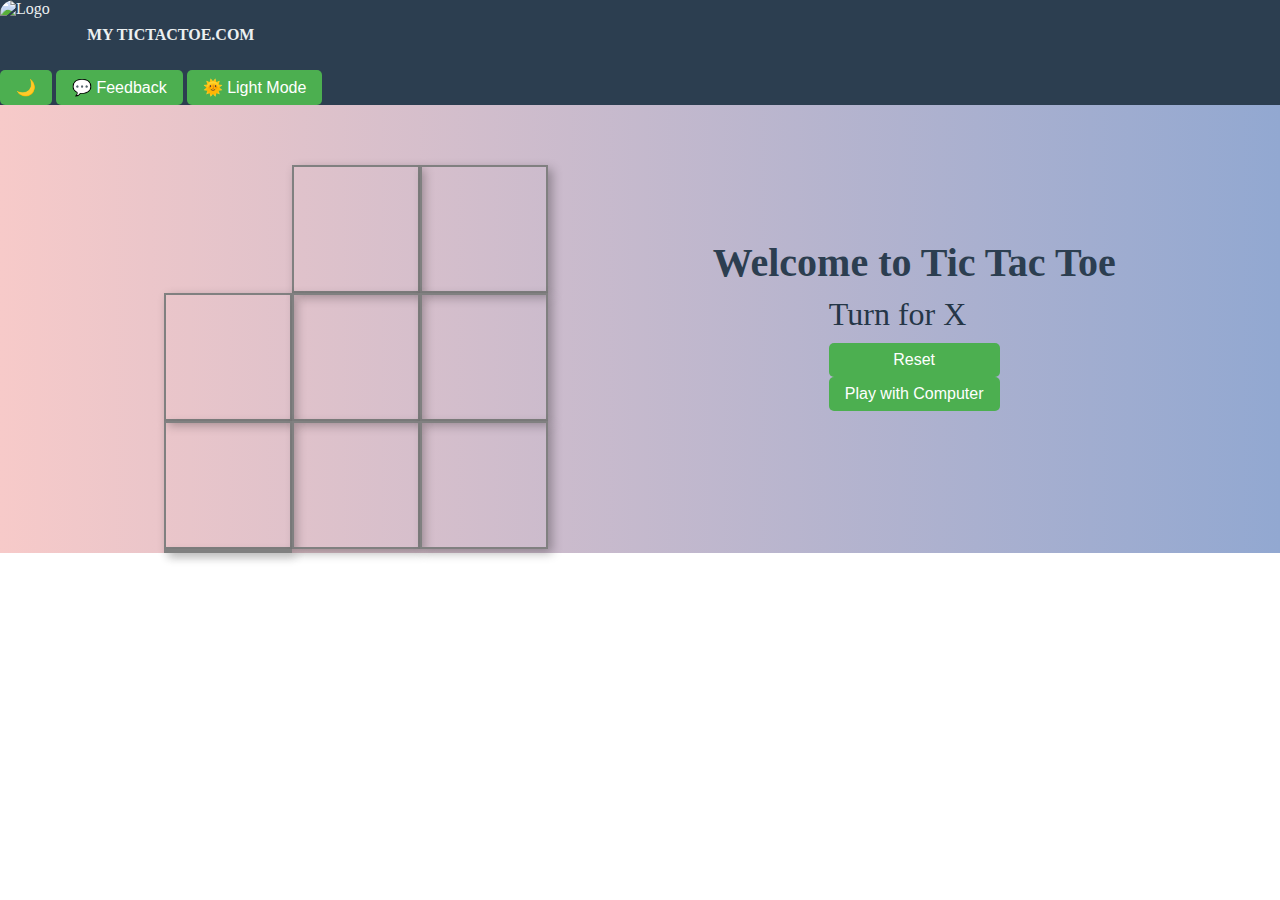
==== commit a01ffb07: "Merge pull request #33 from sayanp607/darkmode" ====
--- a/index.html
+++ b/index.html
@@ -1,6 +1,5 @@
 <!DOCTYPE html>
 <html lang="en">
-
 <head>
     <meta charset="UTF-8">
     <meta http-equiv="X-UA-Compatible" content="IE=edge">
@@ -8,61 +7,56 @@
     <title>Tic Tac Toe</title>
     <link rel="stylesheet" href="style.css">
 </head>
-
 <body>
     <div class="section">
-        <nav>
-            <ul>
-                <li class="nav-logo">
-                    <img src="logo.jpeg" alt="Logo" class="logo">
-                    <span class="site-title">MY TICTACTOE.COM</span>
-                </li>
-            </ul>
-            <div>
-                <button id="feedbackBtn">💬 Feedback</button> <!-- Added Feedback Button -->
-                <button id="togglebtn">🌞 Light Mode</button>
-            </div>
-        </nav>
-
-        <div class="gamecontainer">
-
-            <div class="container">
-                <div class="line"></div>
-                <div class="box bt-0 bl-0"><span class="boxtext"></span></div>
-                <div class="box bt-0"><span class="boxtext"></span></div>
-                <div class="box bt-0 br-0"><span class="boxtext"></span></div>
-                <div class="box bl-0"><span class="boxtext"></span></div>
-                <div class="box"><span class="boxtext"></span></div>
-                <div class="box br-0"><span class="boxtext"></span></div>
-                <div class="box bl-0 bb-0"><span class="boxtext"></span></div>
-                <div class="box bb-0"><span class="boxtext"></span></div>
-                <div class="box bb-0 br-0"><span class="boxtext"></span></div>
-            </div>
-            <div class="gameinfo">
-                <h1 style="text-align: center;">Welcome to Tic Tac Toe</h1>
-                <div class="turnchange">
-                    <span class="info" style="text-align: center;">Turn for X</span>
-                    <div style="display: flex; align-items: center;gap: 0.5em;">
-                        <button id="reset">Reset</button>
-                        <button id="bot">Play with Computer</button>
-                    </div>
-                </div>
-                <div class="imgbox">
-                    <img src="excited.gif" alt="">
-                </div>
-            </div>
+    <nav>
+        <ul>
+            <li class="nav-logo">
+                <img src="logo.jpeg" alt="Logo" class="logo">
+                <span class="site-title">MY TICTACTOE.COM</span>
+            </li>
+        </ul>
+        <button id="toggleTheme" class="toggle-btn">🌙</button>
+        <button id="feedbackBtn">💬 Feedback</button> <!-- Added Feedback Button -->
+        <button id="togglebtn">🌞 Light Mode</button>
+    </nav>
+    
+    <div class="gamecontainer">
+        
+        <div class="container">
+            <div class="line"></div>
+            <div class="box bt-0 bl-0"><span class="boxtext"></span></div>
+            <div class="box bt-0"><span class="boxtext"></span></div>
+            <div class="box bt-0 br-0"><span class="boxtext"></span></div>
+            <div class="box bl-0"><span class="boxtext"></span></div>
+            <div class="box"><span class="boxtext"></span></div>
+            <div class="box br-0"><span class="boxtext"></span></div>
+            <div class="box bl-0 bb-0"><span class="boxtext"></span></div>
+            <div class="box bb-0"><span class="boxtext"></span></div>
+            <div class="box bb-0 br-0"><span class="boxtext"></span></div>
+        </div>
+    <div class="gameinfo">
+        <h1>Welcome to Tic Tac Toe</h1>
+        <div class="turnchange">
+            <span class="info">Turn for X</span>
+            <button id="reset">Reset</button>
+            <button id="bot">Play with Computer</button>
+        </div>
+        <div class="imgbox">
+            <img src="excited.gif" alt="">
         </div>
     </div>
+    </div>
+</div>
 
     <script>
         // Feedback button functionality
-        document.getElementById('feedbackBtn').addEventListener('click', function () {
+        document.getElementById('feedbackBtn').addEventListener('click', function() {
             window.location.href = 'feedback.html'; // Redirect to the feedback page
         });
     </script>
-
+    
     <script src="script.js"></script>
 
 </body>
-
-</html>+</html>
--- a/style.css
+++ b/style.css
@@ -5,13 +5,58 @@
     box-sizing: border-box;
 }
 
+:root {
+    --bg-color: white;
+    --text-color: black;
+    --nav-bg: #2C3E50;
+    --nav-text: #ECF0F1;
+    --box-border: grey;
+    --box-shadow: 4px 4px 10px rgba(0, 0, 0, 0.3);
+    --box-color: #2C3E50;
+    --box-hover: rgb(178, 119, 233);
+    --game-bg: linear-gradient(to right, #f7cac9, #92a8d1);
+    --win-line: rgb(222, 142, 229);
+    --button-bg: #1f9b1b;
+    --button-hover: #2E86C1;
+    --difficulty-bg: #1e3a42;
+    --difficulty-hover: #3142df;
+}
+
+.dark-mode {
+    --bg-color: #1e1e1e;
+    --text-color: white;
+    --nav-bg: #111;
+    --nav-text: #eee;
+    --box-border: #333;
+    --box-shadow: 4px 4px 10px rgba(255, 255, 255, 0.1);
+    --box-color: #eee;
+    --box-hover: #555;
+    --game-bg: #222;
+    --win-line: #888;
+    --button-bg: #333;
+    --button-hover: #555;
+    --difficulty-bg: #333;
+    --difficulty-hover: #555;
+}
+
+body {
+    background-color: var(--bg-color);
+    color: var(--text-color);
+    transition: 0.3s;
+}
+
+.section {
+    background: var(--game-bg);
 /* Section Styles */
 .section {
     background: linear-gradient(to right, #f7cac9, #92a8d1);
     position: relative;
-    min-height: 100vh;
-}
-
+    height: 100vh;
+}
+
+nav {
+    background-color: var(--nav-bg);
+    color: var(--nav-text);
 /* Navigation Styles */
 nav {
     background-color: #2C3E50;
@@ -21,11 +66,12 @@
     display: flex;
     align-items: center;
     justify-content: space-between;
+    padding: 0 10px;
+    font-family: 'Lucida Sans', 'Lucida Sans Regular', 'Lucida Grande', 'Lucida Sans Unicode', Geneva, Verdana, sans-serif;
+    transition: 0.3s;
     padding: 0 20px;
     font-family: 'Lucida Sans', 'Lucida Sans Regular', 'Lucida Grande', 'Lucida Sans Unicode', Geneva, Verdana, sans-serif;
-    position: sticky;
-    z-index: 20;
-    top: 0;
+    position: relative; /* Ensure proper positioning of buttons */
 }
 
 /* Navigation List */
@@ -41,15 +87,27 @@
     align-items: center;
 }
 
-.nav-logo .logo {
-    width: 50px;
+.nav-logo img {
+    height: 70px;
+}
+
+.logo {
+    width: 75px;
+    height: 75px;
     margin-right: 12px;
+    border-radius: 20%;
     border-radius: 20%; /* Makes the logo circular */
 }
 
 .site-title {
     font-weight: bold;
     white-space: nowrap;
+}
+
+.info {
+    font-size: 30px;
+}
+
 }
 
 /* Button Container Styling */
@@ -92,22 +150,34 @@
     margin-top: 50px;
     display: grid;
     position: relative;
-    grid-template-rows: repeat(3, 10em);
-    grid-template-columns: repeat(3, 10em);
+    grid-template-rows: repeat(3, 10vw);
+    grid-template-columns: repeat(3, 10vw);
     font-family: 'Lucida Sans', 'Lucida Sans Regular', 'Lucida Grande', 'Lucida Sans Unicode', Geneva, Verdana, sans-serif;
 }
 
+.box {
+    border: 2px solid var(--box-border);
+    box-shadow: var(--box-shadow);
+    font-size: 8vw;
+    color: var(--box-color);
 /* Box Styling */
 .box {
     border: 2px solid grey;
     box-shadow: 4px 4px 10px rgba(0, 0, 0, 0.3);
-    font-size: 8em;
+    font-size: 8vw;
     color: #2C3E50;
     cursor: pointer;
     display: flex;
     justify-content: center;
     align-items: center;
     margin: 5px;
+    transition: 0.3s;
+}
+
+.box:hover {
+    background-color: var(--box-hover);
+}
+
 }
 
 /* Box Hover Effect */
@@ -128,8 +198,15 @@
     margin-bottom: 10px;
     font-family: Cambria, Cochin, Georgia, Times, 'Times New Roman', serif;
     font-size: 2.5rem;
-    color: #2C3E50;
-}
+    color: var(--box-color); /* Use variable here */
+    transition: 0.3s;
+}
+
+.imgbox img {
+    width: 0;
+    transition: width 1s ease-in-out;
+}
+
 
 /* Turn Indicator Styling */
 .turnchange {
@@ -139,12 +216,15 @@
 }
 
 .turnchange span {
+    color: var(--box-color);
     color: #253647;
     font-family: Cambria, Cochin, Georgia, Times, 'Times New Roman', serif;
     font-size: 2rem;
     margin-bottom: 10px;
-}
-
+    /* transition: 0.3s; */
+}
+
+#reset{
 /* Button Styles for Reset and Play with Computer */
 #reset {
     width: 60%;
@@ -168,11 +248,14 @@
     border: none;
     font-weight: 600;
     font-family: Georgia, 'Times New Roman', Times, serif;
+    display: flex;
+    width: 70%;
     font-size: 14px;
     transition: all 0.3s ease-in-out;
-    white-space: nowrap;
-}
-
+}
+
+.turnchange button:hover {
+    background-color: var(--button-hover);
 /* Hover Effect for Buttons in Turn Info */
 .turnchange button:hover {
     background-color: #2E86C1;
@@ -181,6 +264,8 @@
     cursor: pointer;
 }
 
+.line {
+    background-color: var(--win-line);
 /* Line between grid */
 .line {
     background-color: rgb(222, 142, 229);
@@ -211,22 +296,6 @@
     }
 }
 
-@media screen and (max-width: 678px) {
-    .site-title{
-        display: none;
-    }
-}
-
-@media screen and (max-width: 515px) {
-    .container {
-        grid-template-rows: repeat(3, 30vw);
-        grid-template-columns: repeat(3, 30vw);
-    }
-    .box {
-        font-size: 18vw;
-    }
-}
-
 /* Dark Mode Styles */
 :root {
     --bg-color: white;
@@ -242,12 +311,37 @@
     --game-bg: #2c2c2c;
 }
 
-body {
-    background-color: var(--bg-color);
-    color: var(--text-color);
-    transition: 0.3s;
-}
-
+.toggle-btn {
+    position: fixed;
+    top: 20px;
+    right: max(10px, 2vw);
+    background: #4285cd;
+    color: white;
+    border: none;
+    border-radius: 50%;
+    width: 50px;
+    height: 50px;
+    font-size: 20px;
+    cursor: pointer;
+    transition: 0.3s;
+    z-index: 1000;
+    display: flex;
+    align-items: center;
+    justify-content: center;
+}
+
+@media (max-width: 480px) {
+    .toggle-btn {
+        top: 20px;
+        right: 10px;
+        width: 40px;
+        height: 40px;
+        font-size: 16px;
+    }
+}
+
+#easy, #medium, #hard {
+    background-color: var(--difficulty-bg);
 /* Dark Mode Button Styling */
 #togglebtn {
     background-color: #FF5733;
@@ -269,26 +363,22 @@
 }
 
 /* Button Styling for Difficulty Levels */
-.level{
-    display: flex;
-    align-items: center;
-    justify-content: center;
-    gap: 0.5em;
-    margin-top: 0.7em;
-}
-
 #easy,
 #medium,
 #hard {
     background-color: #1e3a42;
     color: #ffffff;
+    margin-top: 10px;
     border: none;
     border-radius: 2px;
     padding: 10px;
+    margin-right: 10px;
+
+
 }
 
 #easy:hover,
 #medium:hover,
 #hard:hover {
     background-color: #3142df;
-}
+}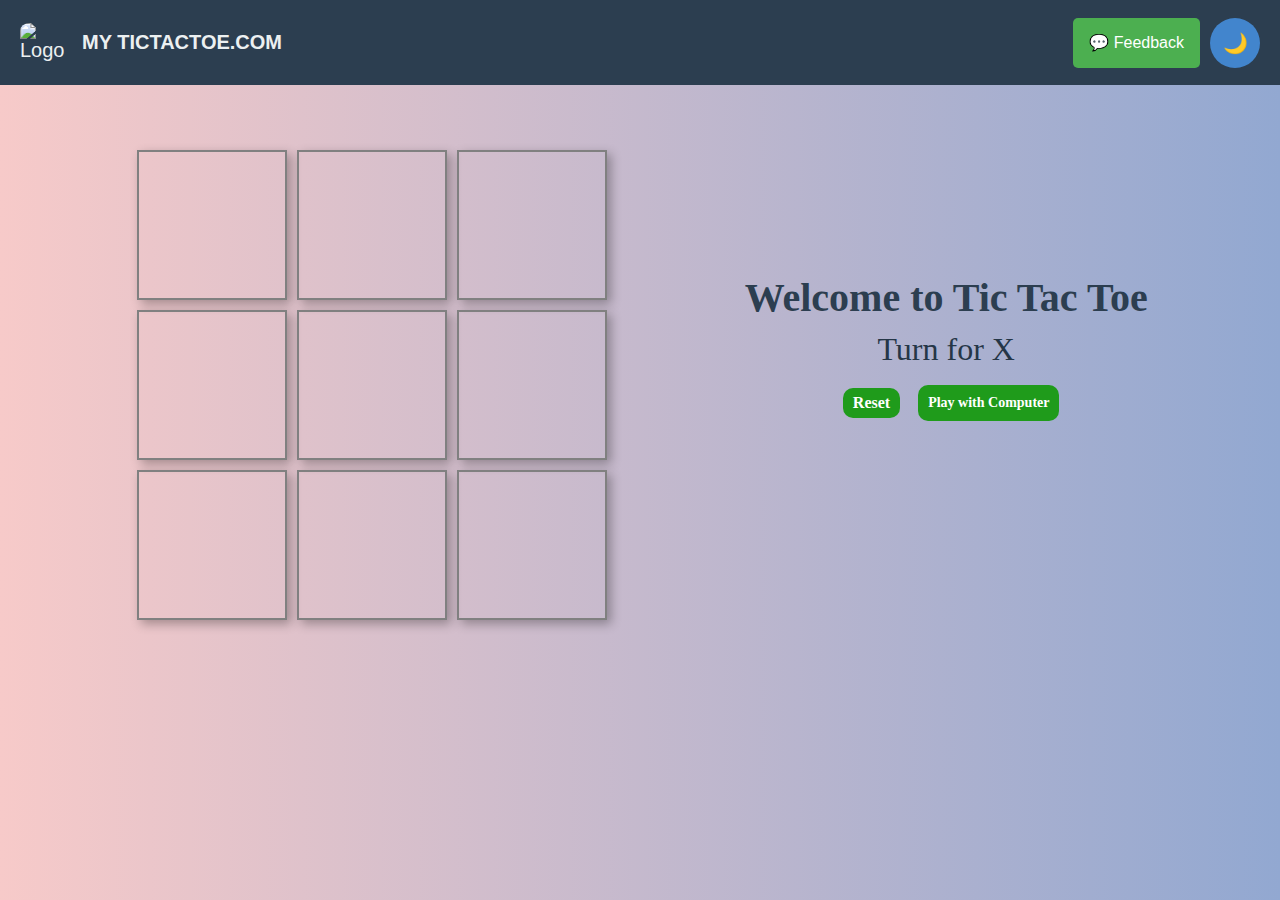
==== commit a7e1efd4: "Merge a90230a7899d4aa647db2ab5238de9b52f3792cf into a01ffb0767eefd1529db2c0daa7c274baa97d793" ====
--- a/index.html
+++ b/index.html
@@ -1,5 +1,6 @@
 <!DOCTYPE html>
 <html lang="en">
+
 <head>
     <meta charset="UTF-8">
     <meta http-equiv="X-UA-Compatible" content="IE=edge">
@@ -7,56 +8,62 @@
     <title>Tic Tac Toe</title>
     <link rel="stylesheet" href="style.css">
 </head>
+
 <body>
     <div class="section">
-    <nav>
-        <ul>
-            <li class="nav-logo">
-                <img src="logo.jpeg" alt="Logo" class="logo">
-                <span class="site-title">MY TICTACTOE.COM</span>
-            </li>
-        </ul>
-        <button id="toggleTheme" class="toggle-btn">🌙</button>
-        <button id="feedbackBtn">💬 Feedback</button> <!-- Added Feedback Button -->
-        <button id="togglebtn">🌞 Light Mode</button>
-    </nav>
-    
-    <div class="gamecontainer">
-        
-        <div class="container">
-            <div class="line"></div>
-            <div class="box bt-0 bl-0"><span class="boxtext"></span></div>
-            <div class="box bt-0"><span class="boxtext"></span></div>
-            <div class="box bt-0 br-0"><span class="boxtext"></span></div>
-            <div class="box bl-0"><span class="boxtext"></span></div>
-            <div class="box"><span class="boxtext"></span></div>
-            <div class="box br-0"><span class="boxtext"></span></div>
-            <div class="box bl-0 bb-0"><span class="boxtext"></span></div>
-            <div class="box bb-0"><span class="boxtext"></span></div>
-            <div class="box bb-0 br-0"><span class="boxtext"></span></div>
+        <nav>
+            <ul>
+                <li class="nav-logo">
+                    <img src="logo.jpeg" alt="Logo" class="logo">
+                    <span class="site-title">MY TICTACTOE.COM</span>
+                </li>
+            </ul>
+            <div style="display: flex; gap: 0.5em;">
+                <button id="feedbackBtn">💬 Feedback</button> <!-- Added Feedback Button -->
+                <button id="toggleTheme" class="toggle-btn">🌙</button>
+            </div>
+        </nav>
+
+        <div class="gamecontainer">
+
+            <div class="container">
+                <div class="line"></div>
+                <div class="box bt-0 bl-0"><span class="boxtext"></span></div>
+                <div class="box bt-0"><span class="boxtext"></span></div>
+                <div class="box bt-0 br-0"><span class="boxtext"></span></div>
+                <div class="box bl-0"><span class="boxtext"></span></div>
+                <div class="box"><span class="boxtext"></span></div>
+                <div class="box br-0"><span class="boxtext"></span></div>
+                <div class="box bl-0 bb-0"><span class="boxtext"></span></div>
+                <div class="box bb-0"><span class="boxtext"></span></div>
+                <div class="box bb-0 br-0"><span class="boxtext"></span></div>
+            </div>
+            <div class="gameinfo">
+                <h1 style="text-align: center;">Welcome to Tic Tac Toe</h1>
+                <div class="turnchange">
+                    <span class="info" style="text-align: center;">Turn for X</span>
+                    <div style="display: flex; align-items: center;gap: 0.5em;">
+                        <button id="reset">Reset</button>
+                        <button id="bot">Play with Computer</button>
+                    </div>
+                </div>
+                <div class="imgbox">
+                    <img src="excited.gif" alt="">
+                </div>
+            </div>
         </div>
-    <div class="gameinfo">
-        <h1>Welcome to Tic Tac Toe</h1>
-        <div class="turnchange">
-            <span class="info">Turn for X</span>
-            <button id="reset">Reset</button>
-            <button id="bot">Play with Computer</button>
-        </div>
-        <div class="imgbox">
-            <img src="excited.gif" alt="">
-        </div>
-    </div>
     </div>
 </div>
 
     <script>
         // Feedback button functionality
-        document.getElementById('feedbackBtn').addEventListener('click', function() {
+        document.getElementById('feedbackBtn').addEventListener('click', function () {
             window.location.href = 'feedback.html'; // Redirect to the feedback page
         });
     </script>
-    
+
     <script src="script.js"></script>
 
 </body>
-</html>
+
+</html>--- a/style.css
+++ b/style.css
@@ -47,18 +47,14 @@
 
 .section {
     background: var(--game-bg);
-/* Section Styles */
-.section {
     background: linear-gradient(to right, #f7cac9, #92a8d1);
     position: relative;
-    height: 100vh;
+    min-height: 100vh;
 }
 
 nav {
     background-color: var(--nav-bg);
     color: var(--nav-text);
-/* Navigation Styles */
-nav {
     background-color: #2C3E50;
     color: #ECF0F1;
     height: 85px;
@@ -71,7 +67,9 @@
     transition: 0.3s;
     padding: 0 20px;
     font-family: 'Lucida Sans', 'Lucida Sans Regular', 'Lucida Grande', 'Lucida Sans Unicode', Geneva, Verdana, sans-serif;
-    position: relative; /* Ensure proper positioning of buttons */
+    position: sticky;
+    z-index: 20;
+    top: 0;
 }
 
 /* Navigation List */
@@ -87,13 +85,8 @@
     align-items: center;
 }
 
-.nav-logo img {
-    height: 70px;
-}
-
-.logo {
-    width: 75px;
-    height: 75px;
+.nav-logo .logo {
+    width: 50px;
     margin-right: 12px;
     border-radius: 20%;
     border-radius: 20%; /* Makes the logo circular */
@@ -106,8 +99,6 @@
 
 .info {
     font-size: 30px;
-}
-
 }
 
 /* Button Container Styling */
@@ -150,22 +141,16 @@
     margin-top: 50px;
     display: grid;
     position: relative;
-    grid-template-rows: repeat(3, 10vw);
-    grid-template-columns: repeat(3, 10vw);
+    grid-template-rows: repeat(3, 10em);
+    grid-template-columns: repeat(3, 10em);
     font-family: 'Lucida Sans', 'Lucida Sans Regular', 'Lucida Grande', 'Lucida Sans Unicode', Geneva, Verdana, sans-serif;
 }
 
 .box {
     border: 2px solid var(--box-border);
     box-shadow: var(--box-shadow);
-    font-size: 8vw;
+    font-size: 8em;
     color: var(--box-color);
-/* Box Styling */
-.box {
-    border: 2px solid grey;
-    box-shadow: 4px 4px 10px rgba(0, 0, 0, 0.3);
-    font-size: 8vw;
-    color: #2C3E50;
     cursor: pointer;
     display: flex;
     justify-content: center;
@@ -176,8 +161,6 @@
 
 .box:hover {
     background-color: var(--box-hover);
-}
-
 }
 
 /* Box Hover Effect */
@@ -226,7 +209,6 @@
 
 #reset{
 /* Button Styles for Reset and Play with Computer */
-#reset {
     width: 60%;
     margin: 10px;
     background: #1f9b1b;
@@ -248,17 +230,13 @@
     border: none;
     font-weight: 600;
     font-family: Georgia, 'Times New Roman', Times, serif;
-    display: flex;
-    width: 70%;
     font-size: 14px;
     transition: all 0.3s ease-in-out;
+    white-space: nowrap;
 }
 
 .turnchange button:hover {
     background-color: var(--button-hover);
-/* Hover Effect for Buttons in Turn Info */
-.turnchange button:hover {
-    background-color: #2E86C1;
     transform: scale(1.05);
     box-shadow: 0px 4px 8px rgba(0, 0, 0, 0.2);
     cursor: pointer;
@@ -266,9 +244,6 @@
 
 .line {
     background-color: var(--win-line);
-/* Line between grid */
-.line {
-    background-color: rgb(222, 142, 229);
     height: 4px;
     width: 0;
     position: absolute;
@@ -293,6 +268,22 @@
         display: grid;
         grid-template-rows: repeat(3, 30vm);
         grid-template-columns: repeat(3, 30vm);
+    }
+}
+
+@media screen and (max-width: 678px) {
+    .site-title{
+        display: none;
+    }
+}
+
+@media screen and (max-width: 515px) {
+    .container {
+        grid-template-rows: repeat(3, 30vw);
+        grid-template-columns: repeat(3, 30vw);
+    }
+    .box {
+        font-size: 18vw;
     }
 }
 
@@ -312,9 +303,6 @@
 }
 
 .toggle-btn {
-    position: fixed;
-    top: 20px;
-    right: max(10px, 2vw);
     background: #4285cd;
     color: white;
     border: none;
@@ -332,8 +320,6 @@
 
 @media (max-width: 480px) {
     .toggle-btn {
-        top: 20px;
-        right: 10px;
         width: 40px;
         height: 40px;
         font-size: 16px;
@@ -343,6 +329,7 @@
 #easy, #medium, #hard {
     background-color: var(--difficulty-bg);
 /* Dark Mode Button Styling */
+}
 #togglebtn {
     background-color: #FF5733;
     color: #FFFFFF;
@@ -363,12 +350,19 @@
 }
 
 /* Button Styling for Difficulty Levels */
+.level{
+    display: flex;
+    align-items: center;
+    justify-content: center;
+    gap: 0.5em;
+    margin-top: 0.7em;
+}
+
 #easy,
 #medium,
 #hard {
     background-color: #1e3a42;
     color: #ffffff;
-    margin-top: 10px;
     border: none;
     border-radius: 2px;
     padding: 10px;
